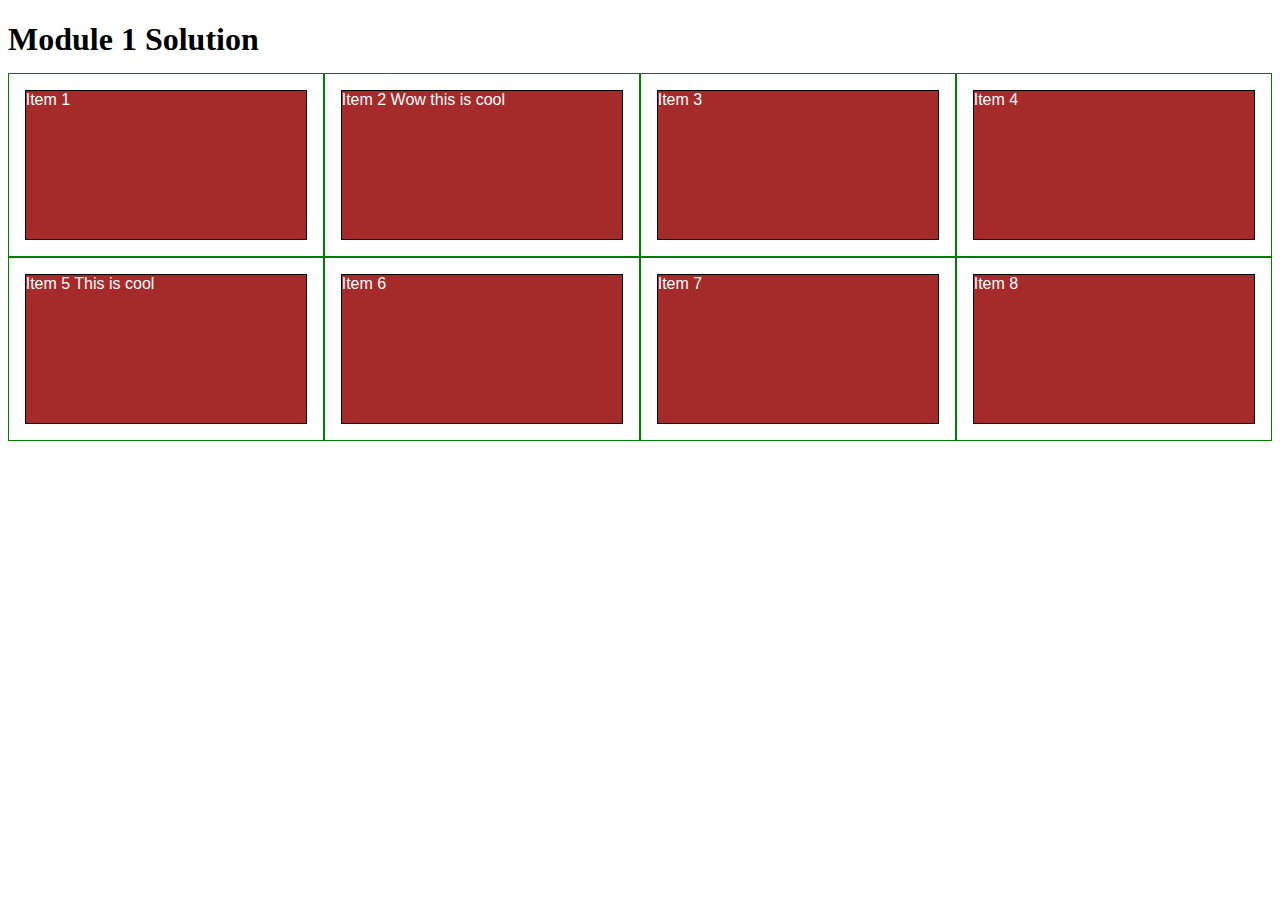
==== site/mod1_solution/index.html @ 6f4fe674 "Mod1 first attempt" ====
<!DOCTYPE html>
<html>
<head>
<meta charset="utf-8">
<meta name="viewport" content="width=device-width, initial-scale=1">
<title>Module 1 Solution</title>
<!--<link rel="stylesheet" href="style.css">-->
<style>

/********** Base styles **********/
* {
  box-sizing: border-box;
}
h1 {
  margin-bottom: 15px;
}

p {
  border: 1px solid black;
  background-color: #A52A2A;
  width: 90%;
  height: 150px;
  margin-right: auto;
  margin-left: auto;
  font-family: Helvetica;
  color: white;
}

/* Simple Responsive Framework. */
.row {
  width: 100%;
}

/********** Large devices only **********/
@media (min-width: 1200px) {
  .col-lg-1, .col-lg-2, .col-lg-3, .col-lg-4, .col-lg-5, .col-lg-6, .col-lg-7, .col-lg-8, .col-lg-9, .col-lg-10, .col-lg-11, .col-lg-12 {
    float: left;
    border: 1px solid green;
  }
  .col-lg-1 {
    width: 8.33%;
  }
  .col-lg-2 {
    width: 16.66%;
  }
  .col-lg-3 {
    width: 25%;
  }
  .col-lg-4 {
    width: 33.33%;
  }
  .col-lg-5 {
    width: 41.66%;
  }
  .col-lg-6 {
    width: 50%;
  }
  .col-lg-7 {
    width: 58.33%;
  }
  .col-lg-8 {
    width: 66.66%;
  }
  .col-lg-9 {
    width: 74.99%;
  }
  .col-lg-10 {
    width: 83.33%;
  }
  .col-lg-11 {
    width: 91.66%;
  }
  .col-lg-12 {
    width: 100%;
  }
}

/********** Medium devices only **********/
@media (min-width: 950px) and (max-width: 1199px) {
  .col-md-1, .col-md-2, .col-md-3, .col-md-4, .col-md-5, .col-md-6, .col-md-7, .col-md-8, .col-md-9, .col-md-10, .col-md-11, .col-md-12 {
    float: left;
    border: 1px solid green;
  }
  .col-md-1 {
    width: 8.33%;
  }
  .col-md-2 {
    width: 16.66%;
  }
  .col-md-3 {
    width: 25%;
  }
  .col-md-4 {
    width: 33.33%;
  }
  .col-md-5 {
    width: 41.66%;
  }
  .col-md-6 {
    width: 50%;
  }
  .col-md-7 {
    width: 58.33%;
  }
  .col-md-8 {
    width: 66.66%;
  }
  .col-md-9 {
    width: 74.99%;
  }
  .col-md-10 {
    width: 83.33%;
  }
  .col-md-11 {
    width: 91.66%;
  }
  .col-md-12 {
    width: 100%;
  }
}

</style>
</head>
<body>
<h1>Module 1 Solution</h1>

<div class="row">
  <div class="col-lg-3 col-md-6"><p>Item 1</p></div>
  <div class="col-lg-3 col-md-6"><p>Item 2 Wow this is cool</p></div>
  <div class="col-lg-3 col-md-6"><p>Item 3</p></div>
  <div class="col-lg-3 col-md-6"><p>Item 4</p></div>
  <div class="col-lg-3 col-md-6"><p>Item 5 This is cool</p></div>
  <div class="col-lg-3 col-md-6"><p>Item 6</p></div>
  <div class="col-lg-3 col-md-6"><p>Item 7</p></div>
  <div class="col-lg-3 col-md-6"><p>Item 8</p></div>
</div>

</body>
</html>
---- site/mod1_solution/style.css ----
body {
  background-color: gray;
  font-size: 130%;
}
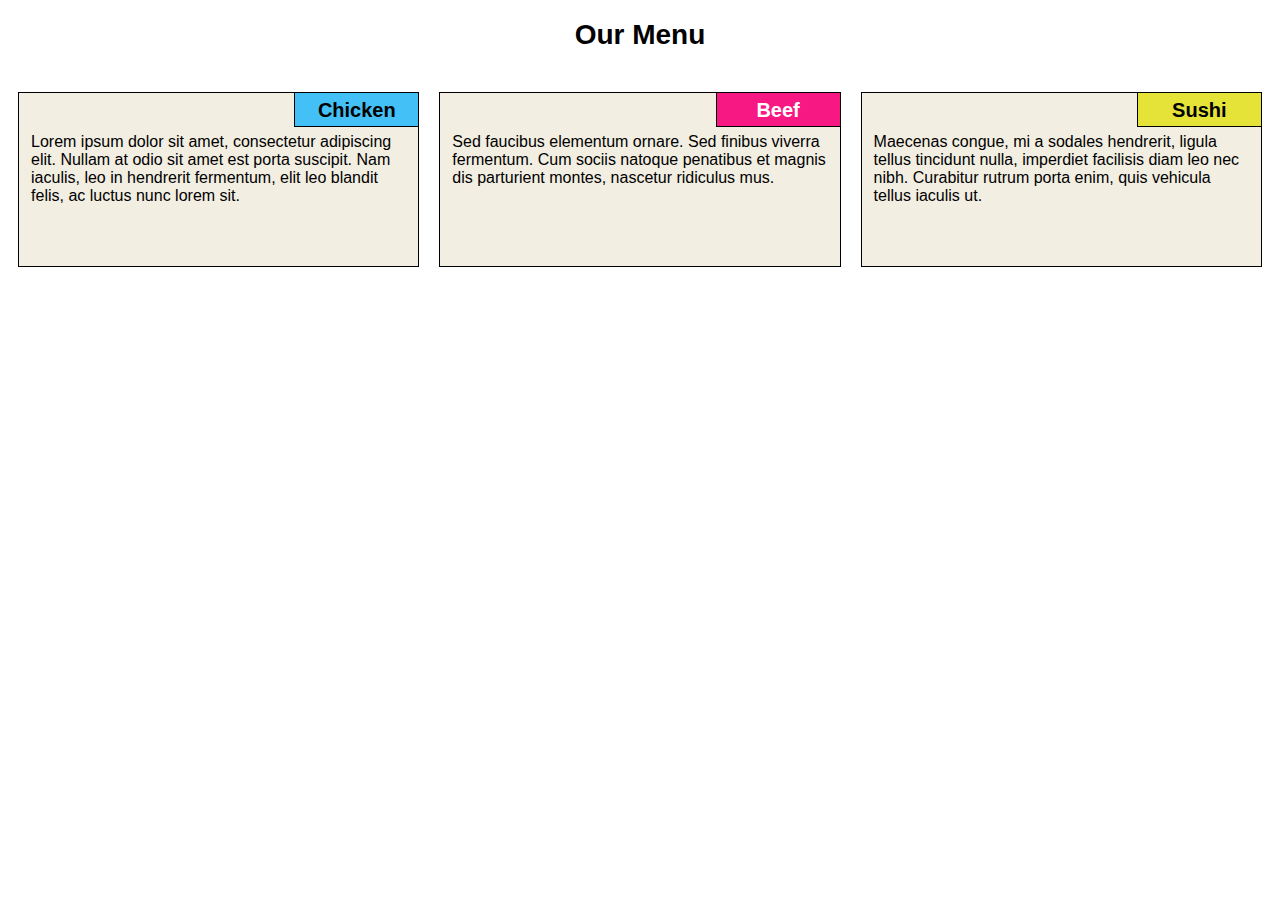
==== commit 24160a46: "Mod1 solution submission v1" ====
--- a/site/mod1_solution/index.html
+++ b/site/mod1_solution/index.html
@@ -4,135 +4,27 @@
 <meta charset="utf-8">
 <meta name="viewport" content="width=device-width, initial-scale=1">
 <title>Module 1 Solution</title>
-<!--<link rel="stylesheet" href="style.css">-->
-<style>
+<link rel="stylesheet" href="style.css">
+</head>
 
-/********** Base styles **********/
-* {
-  box-sizing: border-box;
-}
-h1 {
-  margin-bottom: 15px;
-}
-
-p {
-  border: 1px solid black;
-  background-color: #A52A2A;
-  width: 90%;
-  height: 150px;
-  margin-right: auto;
-  margin-left: auto;
-  font-family: Helvetica;
-  color: white;
-}
-
-/* Simple Responsive Framework. */
-.row {
-  width: 100%;
-}
-
-/********** Large devices only **********/
-@media (min-width: 1200px) {
-  .col-lg-1, .col-lg-2, .col-lg-3, .col-lg-4, .col-lg-5, .col-lg-6, .col-lg-7, .col-lg-8, .col-lg-9, .col-lg-10, .col-lg-11, .col-lg-12 {
-    float: left;
-    border: 1px solid green;
-  }
-  .col-lg-1 {
-    width: 8.33%;
-  }
-  .col-lg-2 {
-    width: 16.66%;
-  }
-  .col-lg-3 {
-    width: 25%;
-  }
-  .col-lg-4 {
-    width: 33.33%;
-  }
-  .col-lg-5 {
-    width: 41.66%;
-  }
-  .col-lg-6 {
-    width: 50%;
-  }
-  .col-lg-7 {
-    width: 58.33%;
-  }
-  .col-lg-8 {
-    width: 66.66%;
-  }
-  .col-lg-9 {
-    width: 74.99%;
-  }
-  .col-lg-10 {
-    width: 83.33%;
-  }
-  .col-lg-11 {
-    width: 91.66%;
-  }
-  .col-lg-12 {
-    width: 100%;
-  }
-}
-
-/********** Medium devices only **********/
-@media (min-width: 950px) and (max-width: 1199px) {
-  .col-md-1, .col-md-2, .col-md-3, .col-md-4, .col-md-5, .col-md-6, .col-md-7, .col-md-8, .col-md-9, .col-md-10, .col-md-11, .col-md-12 {
-    float: left;
-    border: 1px solid green;
-  }
-  .col-md-1 {
-    width: 8.33%;
-  }
-  .col-md-2 {
-    width: 16.66%;
-  }
-  .col-md-3 {
-    width: 25%;
-  }
-  .col-md-4 {
-    width: 33.33%;
-  }
-  .col-md-5 {
-    width: 41.66%;
-  }
-  .col-md-6 {
-    width: 50%;
-  }
-  .col-md-7 {
-    width: 58.33%;
-  }
-  .col-md-8 {
-    width: 66.66%;
-  }
-  .col-md-9 {
-    width: 74.99%;
-  }
-  .col-md-10 {
-    width: 83.33%;
-  }
-  .col-md-11 {
-    width: 91.66%;
-  }
-  .col-md-12 {
-    width: 100%;
-  }
-}
-
-</style>
-</head>
 <body>
-<h1>Module 1 Solution</h1>
+<h1>Our Menu</h1>
 
 <div class="row">
-  <div class="col-lg-3 col-md-6"><p>Item 1</p></div>
-  <div class="col-lg-3 col-md-6"><p>Item 2 Wow this is cool</p></div>
-  <div class="col-lg-3 col-md-6"><p>Item 3</p></div>
-  <div class="col-lg-3 col-md-6"><p>Item 4</p></div>
-  <div class="col-lg-3 col-md-6"><p>Item 5 This is cool</p></div>
-  <div class="col-lg-3 col-md-6"><p>Item 6</p></div>
-  <div class="col-lg-3 col-md-6"><p>Item 7</p></div>
-  <div class="col-lg-3 col-md-6"><p>Item 8</p></div>
+  <div class="col-lg-4 col-md-6 col-sm-12 container">
+    <p class="section-Title section-Title--1">Chicken</p>
+    <p class="section-Content">Lorem ipsum dolor sit amet, consectetur adipiscing elit. Nullam at odio sit amet est porta suscipit. Nam iaculis, leo in hendrerit fermentum, elit leo blandit felis, ac luctus nunc lorem sit.</p>
+  </div>
+
+  <div class="col-lg-4 col-md-6 col-sm-12 container">
+    <p class="section-Title section-Title--2">Beef</p>
+    <p class="section-Content">Sed faucibus elementum ornare. Sed finibus viverra fermentum. Cum sociis natoque penatibus et magnis dis parturient montes, nascetur ridiculus mus.</p>
+
+  </div>
+  <div class="col-lg-4 col-md-12 col-sm-12 container">
+    <p class="section-Title section-Title--3">Sushi</p>    
+    <p class="section-Content">Maecenas congue, mi a sodales hendrerit, ligula tellus tincidunt nulla, imperdiet facilisis diam leo nec nibh. Curabitur rutrum porta enim, quis vehicula tellus iaculis ut. </p>
+  </div>
 </div>
 
 </body>
--- a/site/mod1_solution/style.css
+++ b/site/mod1_solution/style.css
@@ -1,4 +1,164 @@
+
+/********** Base styles **********/
+* {
+  box-sizing: border-box;
+}
+
 body {
-  background-color: gray;
-  font-size: 130%;
-}+  font-family: "Lucida Sans Unicode", "Lucida Grande", sans-serif;
+  color: black;
+}
+
+h1 {
+  text-align: center;
+  margin-bottom: 15px;
+  font-size: 1.75em
+}
+
+.container {
+/*	background-color: #00FFFF;*/
+	position: relative;
+	display: flex;
+/*	margin: 2%;*/
+}
+p {
+  border: 1px solid black;
+  margin-right: auto;
+  margin-left: auto;
+
+}
+.section-Content {
+  background-color: #F2EEE2;
+  height: 175px;
+  padding: 10% 3% 3% 3%;
+
+}
+.section-Title {
+  position: absolute;
+  top: -4px;
+  right: 0px;
+  font-size: 1.25em;
+  font-weight: bolder;
+  width: 125px;
+  height: 35px;
+  text-align: center;
+  line-height: 35px;
+}
+
+
+.section-Title--1 {
+  background-color: #43C0F6; 
+}
+.section-Title--2 {
+  background-color: #F81884;
+  color: white;
+}
+.section-Title--3 {
+  background-color: #E5E338;
+}
+
+
+.
+/* Simple Responsive Framework. */
+.row {
+  width: 100%;
+}
+
+/********** Large devices only **********/
+@media (min-width: 992px) {
+  .col-lg-1, .col-lg-2, .col-lg-3, .col-lg-4, .col-lg-5, .col-lg-6, .col-lg-7, .col-lg-8, .col-lg-9, .col-lg-10, .col-lg-11, .col-lg-12 {
+    float: left;  
+    border: 10px solid white;
+  }
+  .col-lg-1 {
+    width: 8.33%;
+  }
+  .col-lg-2 {
+    width: 16.66%;
+  }
+  .col-lg-3 {
+    width: 25%;
+  }
+  .col-lg-4 {
+    width: 33.33%;
+  }
+  .col-lg-5 {
+    width: 41.66%;
+  }
+  .col-lg-6 {
+    width: 50%;
+  }
+  .col-lg-7 {
+    width: 58.33%;
+  }
+  .col-lg-8 {
+    width: 66.66%;
+  }
+  .col-lg-9 {
+    width: 74.99%;
+  }
+  .col-lg-10 {
+    width: 83.33%;
+  }
+  .col-lg-11 {
+    width: 91.66%;
+  }
+  .col-lg-12 {
+    width: 100%;
+  }
+}
+
+/********** Medium devices only **********/
+@media (min-width: 768px) and (max-width: 991px) {
+  .col-md-1, .col-md-2, .col-md-3, .col-md-4, .col-md-5, .col-md-6, .col-md-7, .col-md-8, .col-md-9, .col-md-10, .col-md-11, .col-md-12 {
+    float: left;
+    border: 10px solid white;
+  }
+  .col-md-1 {
+    width: 8.33%;
+  }
+  .col-md-2 {
+    width: 16.66%;
+  }
+  .col-md-3 {
+    width: 25%;
+  }
+  .col-md-4 {
+    width: 33.33%;
+  }
+  .col-md-5 {
+    width: 41.66%;
+  }
+  .col-md-6 {
+    width: 50%;
+  }
+  .col-md-7 {
+    width: 58.33%;
+  }
+  .col-md-8 {
+    width: 66.66%;
+  }
+  .col-md-9 {
+    width: 74.99%;
+  }
+  .col-md-10 {
+    width: 83.33%;
+  }
+  .col-md-11 {
+    width: 91.66%;
+  }
+  .col-md-12 {
+    width: 100%;
+  }
+}
+
+/********** Small devices only **********/
+@media (max-width: 767px) {
+  .col-sm-1, .col-sm-2, .col-sm-3, .col-sm-4, .col-sm-5, .col-sm-6, .col-sm-7, .col-sm-8, .col-sm-9, .col-sm-10, .col-sm-11, .col-sm-12 {
+    float: left;
+    border: 10px solid white;
+  }
+  .col-sm-12 {
+    width: 100%;
+  }
+  }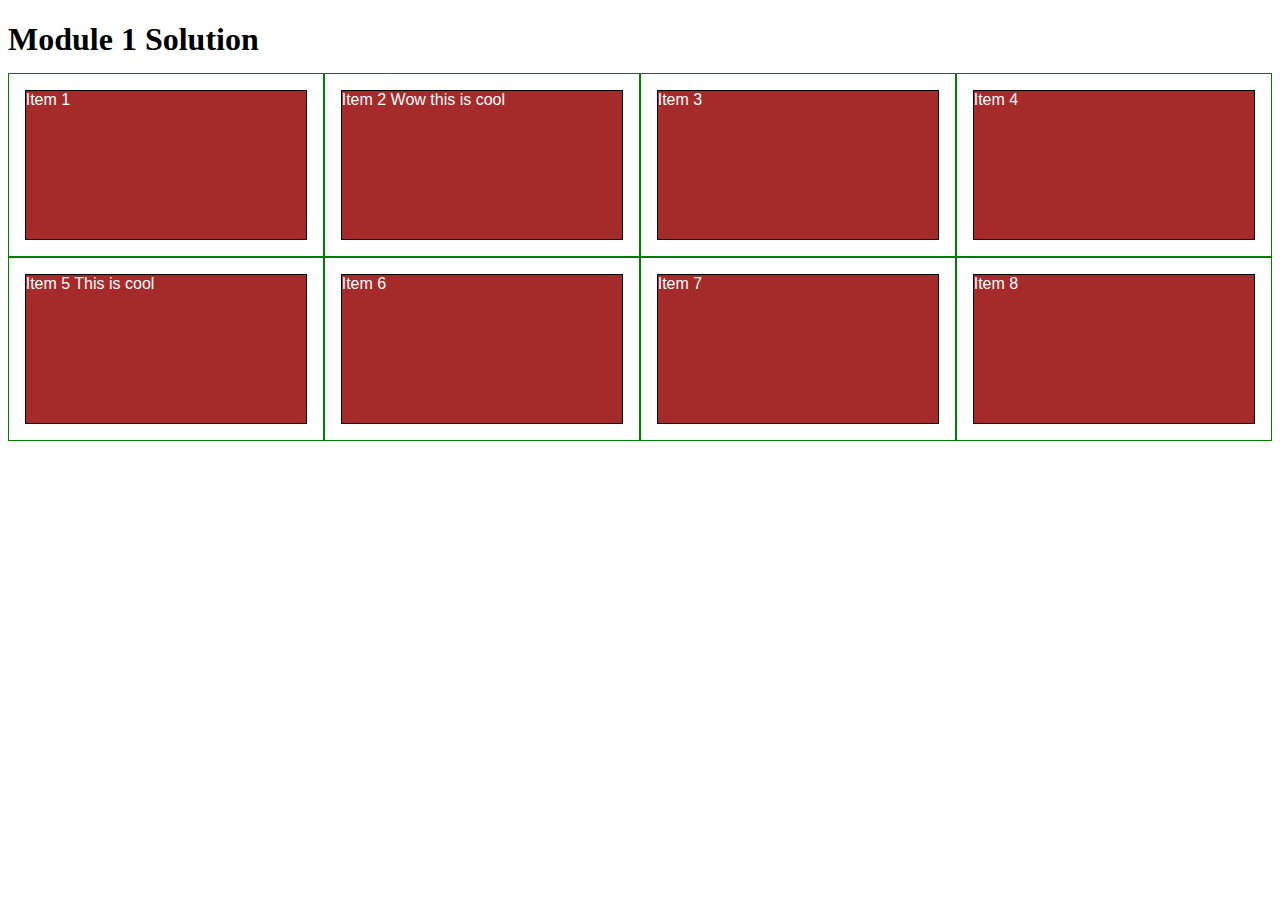
==== commit c0260517: "Revert "Mod1 solution submission v1"" ====
--- a/site/mod1_solution/index.html
+++ b/site/mod1_solution/index.html
@@ -4,27 +4,135 @@
 <meta charset="utf-8">
 <meta name="viewport" content="width=device-width, initial-scale=1">
 <title>Module 1 Solution</title>
-<link rel="stylesheet" href="style.css">
+<!--<link rel="stylesheet" href="style.css">-->
+<style>
+
+/********** Base styles **********/
+* {
+  box-sizing: border-box;
+}
+h1 {
+  margin-bottom: 15px;
+}
+
+p {
+  border: 1px solid black;
+  background-color: #A52A2A;
+  width: 90%;
+  height: 150px;
+  margin-right: auto;
+  margin-left: auto;
+  font-family: Helvetica;
+  color: white;
+}
+
+/* Simple Responsive Framework. */
+.row {
+  width: 100%;
+}
+
+/********** Large devices only **********/
+@media (min-width: 1200px) {
+  .col-lg-1, .col-lg-2, .col-lg-3, .col-lg-4, .col-lg-5, .col-lg-6, .col-lg-7, .col-lg-8, .col-lg-9, .col-lg-10, .col-lg-11, .col-lg-12 {
+    float: left;
+    border: 1px solid green;
+  }
+  .col-lg-1 {
+    width: 8.33%;
+  }
+  .col-lg-2 {
+    width: 16.66%;
+  }
+  .col-lg-3 {
+    width: 25%;
+  }
+  .col-lg-4 {
+    width: 33.33%;
+  }
+  .col-lg-5 {
+    width: 41.66%;
+  }
+  .col-lg-6 {
+    width: 50%;
+  }
+  .col-lg-7 {
+    width: 58.33%;
+  }
+  .col-lg-8 {
+    width: 66.66%;
+  }
+  .col-lg-9 {
+    width: 74.99%;
+  }
+  .col-lg-10 {
+    width: 83.33%;
+  }
+  .col-lg-11 {
+    width: 91.66%;
+  }
+  .col-lg-12 {
+    width: 100%;
+  }
+}
+
+/********** Medium devices only **********/
+@media (min-width: 950px) and (max-width: 1199px) {
+  .col-md-1, .col-md-2, .col-md-3, .col-md-4, .col-md-5, .col-md-6, .col-md-7, .col-md-8, .col-md-9, .col-md-10, .col-md-11, .col-md-12 {
+    float: left;
+    border: 1px solid green;
+  }
+  .col-md-1 {
+    width: 8.33%;
+  }
+  .col-md-2 {
+    width: 16.66%;
+  }
+  .col-md-3 {
+    width: 25%;
+  }
+  .col-md-4 {
+    width: 33.33%;
+  }
+  .col-md-5 {
+    width: 41.66%;
+  }
+  .col-md-6 {
+    width: 50%;
+  }
+  .col-md-7 {
+    width: 58.33%;
+  }
+  .col-md-8 {
+    width: 66.66%;
+  }
+  .col-md-9 {
+    width: 74.99%;
+  }
+  .col-md-10 {
+    width: 83.33%;
+  }
+  .col-md-11 {
+    width: 91.66%;
+  }
+  .col-md-12 {
+    width: 100%;
+  }
+}
+
+</style>
 </head>
-
 <body>
-<h1>Our Menu</h1>
+<h1>Module 1 Solution</h1>
 
 <div class="row">
-  <div class="col-lg-4 col-md-6 col-sm-12 container">
-    <p class="section-Title section-Title--1">Chicken</p>
-    <p class="section-Content">Lorem ipsum dolor sit amet, consectetur adipiscing elit. Nullam at odio sit amet est porta suscipit. Nam iaculis, leo in hendrerit fermentum, elit leo blandit felis, ac luctus nunc lorem sit.</p>
-  </div>
-
-  <div class="col-lg-4 col-md-6 col-sm-12 container">
-    <p class="section-Title section-Title--2">Beef</p>
-    <p class="section-Content">Sed faucibus elementum ornare. Sed finibus viverra fermentum. Cum sociis natoque penatibus et magnis dis parturient montes, nascetur ridiculus mus.</p>
-
-  </div>
-  <div class="col-lg-4 col-md-12 col-sm-12 container">
-    <p class="section-Title section-Title--3">Sushi</p>    
-    <p class="section-Content">Maecenas congue, mi a sodales hendrerit, ligula tellus tincidunt nulla, imperdiet facilisis diam leo nec nibh. Curabitur rutrum porta enim, quis vehicula tellus iaculis ut. </p>
-  </div>
+  <div class="col-lg-3 col-md-6"><p>Item 1</p></div>
+  <div class="col-lg-3 col-md-6"><p>Item 2 Wow this is cool</p></div>
+  <div class="col-lg-3 col-md-6"><p>Item 3</p></div>
+  <div class="col-lg-3 col-md-6"><p>Item 4</p></div>
+  <div class="col-lg-3 col-md-6"><p>Item 5 This is cool</p></div>
+  <div class="col-lg-3 col-md-6"><p>Item 6</p></div>
+  <div class="col-lg-3 col-md-6"><p>Item 7</p></div>
+  <div class="col-lg-3 col-md-6"><p>Item 8</p></div>
 </div>
 
 </body>
--- a/site/mod1_solution/style.css
+++ b/site/mod1_solution/style.css
@@ -1,164 +1,4 @@
-
-/********** Base styles **********/
-* {
-  box-sizing: border-box;
-}
-
 body {
-  font-family: "Lucida Sans Unicode", "Lucida Grande", sans-serif;
-  color: black;
-}
-
-h1 {
-  text-align: center;
-  margin-bottom: 15px;
-  font-size: 1.75em
-}
-
-.container {
-/*	background-color: #00FFFF;*/
-	position: relative;
-	display: flex;
-/*	margin: 2%;*/
-}
-p {
-  border: 1px solid black;
-  margin-right: auto;
-  margin-left: auto;
-
-}
-.section-Content {
-  background-color: #F2EEE2;
-  height: 175px;
-  padding: 10% 3% 3% 3%;
-
-}
-.section-Title {
-  position: absolute;
-  top: -4px;
-  right: 0px;
-  font-size: 1.25em;
-  font-weight: bolder;
-  width: 125px;
-  height: 35px;
-  text-align: center;
-  line-height: 35px;
-}
-
-
-.section-Title--1 {
-  background-color: #43C0F6; 
-}
-.section-Title--2 {
-  background-color: #F81884;
-  color: white;
-}
-.section-Title--3 {
-  background-color: #E5E338;
-}
-
-
-.
-/* Simple Responsive Framework. */
-.row {
-  width: 100%;
-}
-
-/********** Large devices only **********/
-@media (min-width: 992px) {
-  .col-lg-1, .col-lg-2, .col-lg-3, .col-lg-4, .col-lg-5, .col-lg-6, .col-lg-7, .col-lg-8, .col-lg-9, .col-lg-10, .col-lg-11, .col-lg-12 {
-    float: left;  
-    border: 10px solid white;
-  }
-  .col-lg-1 {
-    width: 8.33%;
-  }
-  .col-lg-2 {
-    width: 16.66%;
-  }
-  .col-lg-3 {
-    width: 25%;
-  }
-  .col-lg-4 {
-    width: 33.33%;
-  }
-  .col-lg-5 {
-    width: 41.66%;
-  }
-  .col-lg-6 {
-    width: 50%;
-  }
-  .col-lg-7 {
-    width: 58.33%;
-  }
-  .col-lg-8 {
-    width: 66.66%;
-  }
-  .col-lg-9 {
-    width: 74.99%;
-  }
-  .col-lg-10 {
-    width: 83.33%;
-  }
-  .col-lg-11 {
-    width: 91.66%;
-  }
-  .col-lg-12 {
-    width: 100%;
-  }
-}
-
-/********** Medium devices only **********/
-@media (min-width: 768px) and (max-width: 991px) {
-  .col-md-1, .col-md-2, .col-md-3, .col-md-4, .col-md-5, .col-md-6, .col-md-7, .col-md-8, .col-md-9, .col-md-10, .col-md-11, .col-md-12 {
-    float: left;
-    border: 10px solid white;
-  }
-  .col-md-1 {
-    width: 8.33%;
-  }
-  .col-md-2 {
-    width: 16.66%;
-  }
-  .col-md-3 {
-    width: 25%;
-  }
-  .col-md-4 {
-    width: 33.33%;
-  }
-  .col-md-5 {
-    width: 41.66%;
-  }
-  .col-md-6 {
-    width: 50%;
-  }
-  .col-md-7 {
-    width: 58.33%;
-  }
-  .col-md-8 {
-    width: 66.66%;
-  }
-  .col-md-9 {
-    width: 74.99%;
-  }
-  .col-md-10 {
-    width: 83.33%;
-  }
-  .col-md-11 {
-    width: 91.66%;
-  }
-  .col-md-12 {
-    width: 100%;
-  }
-}
-
-/********** Small devices only **********/
-@media (max-width: 767px) {
-  .col-sm-1, .col-sm-2, .col-sm-3, .col-sm-4, .col-sm-5, .col-sm-6, .col-sm-7, .col-sm-8, .col-sm-9, .col-sm-10, .col-sm-11, .col-sm-12 {
-    float: left;
-    border: 10px solid white;
-  }
-  .col-sm-12 {
-    width: 100%;
-  }
-  }+  background-color: gray;
+  font-size: 130%;
+}